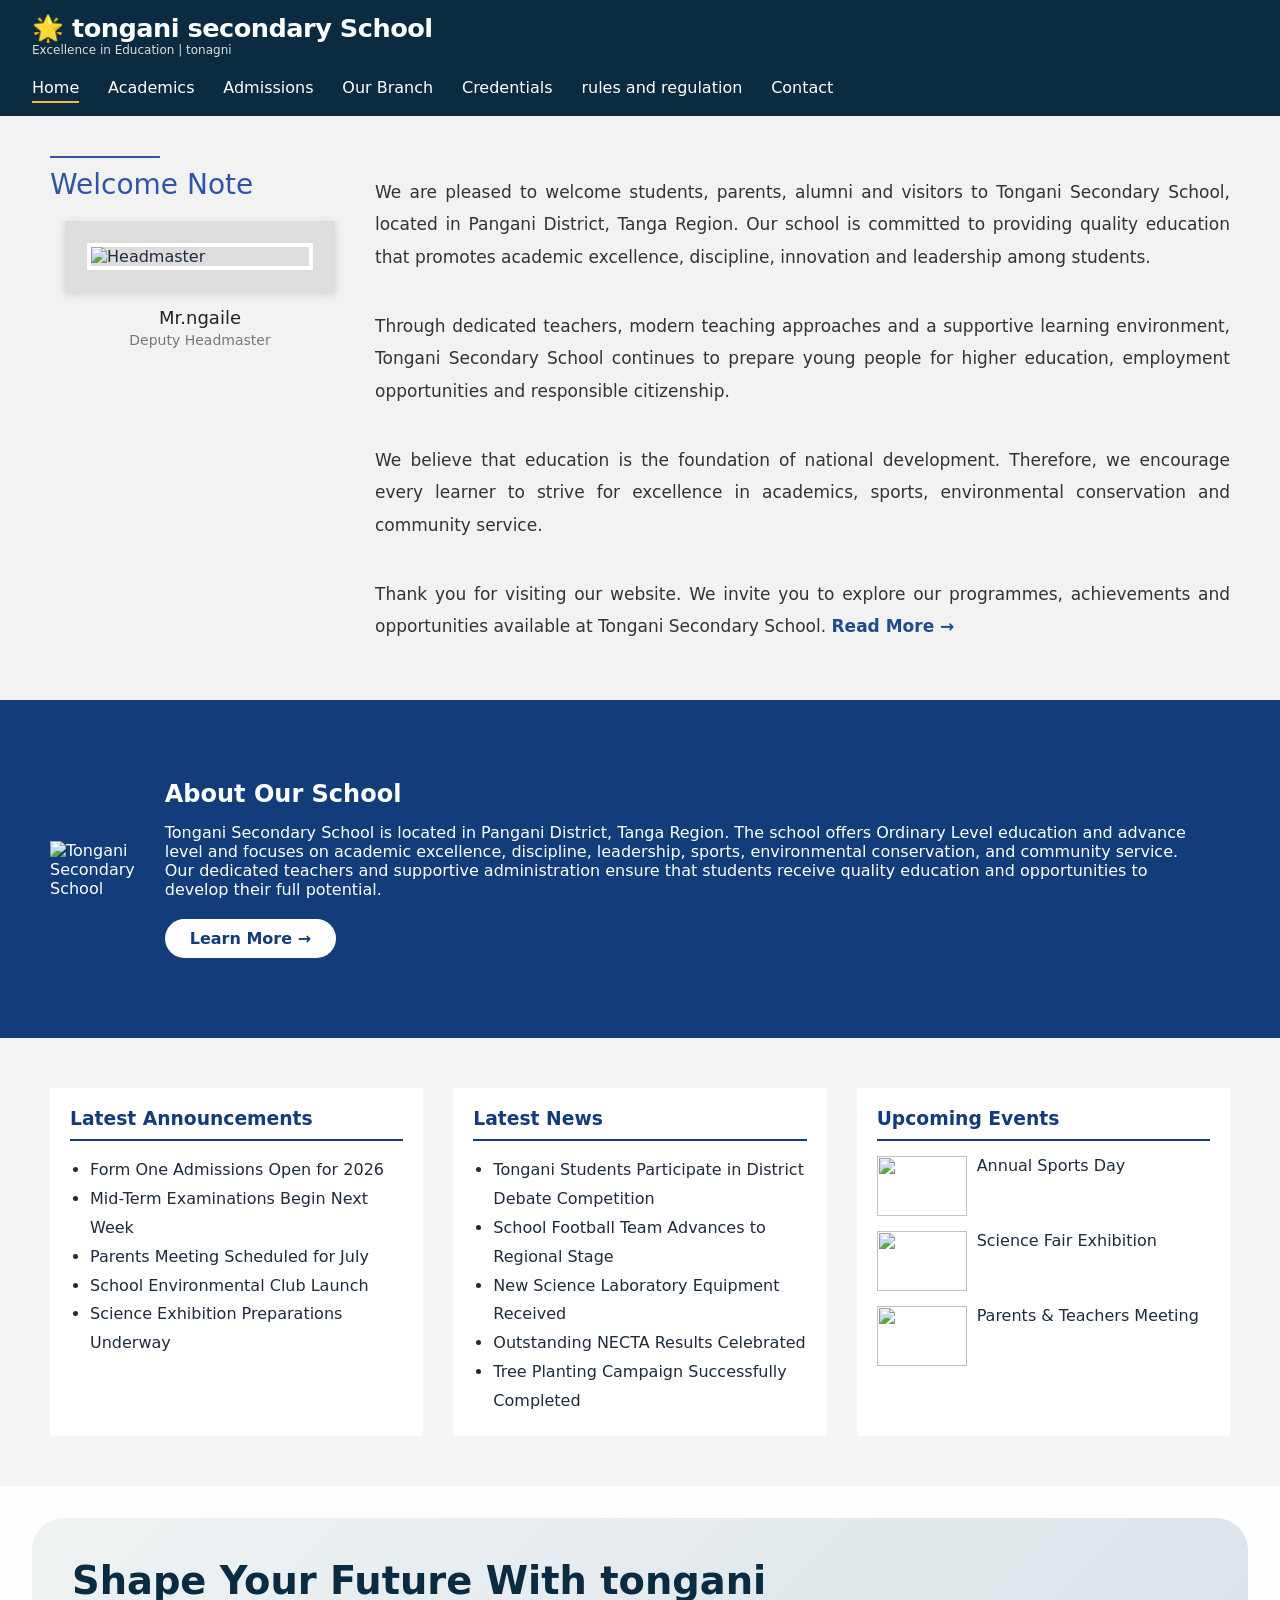
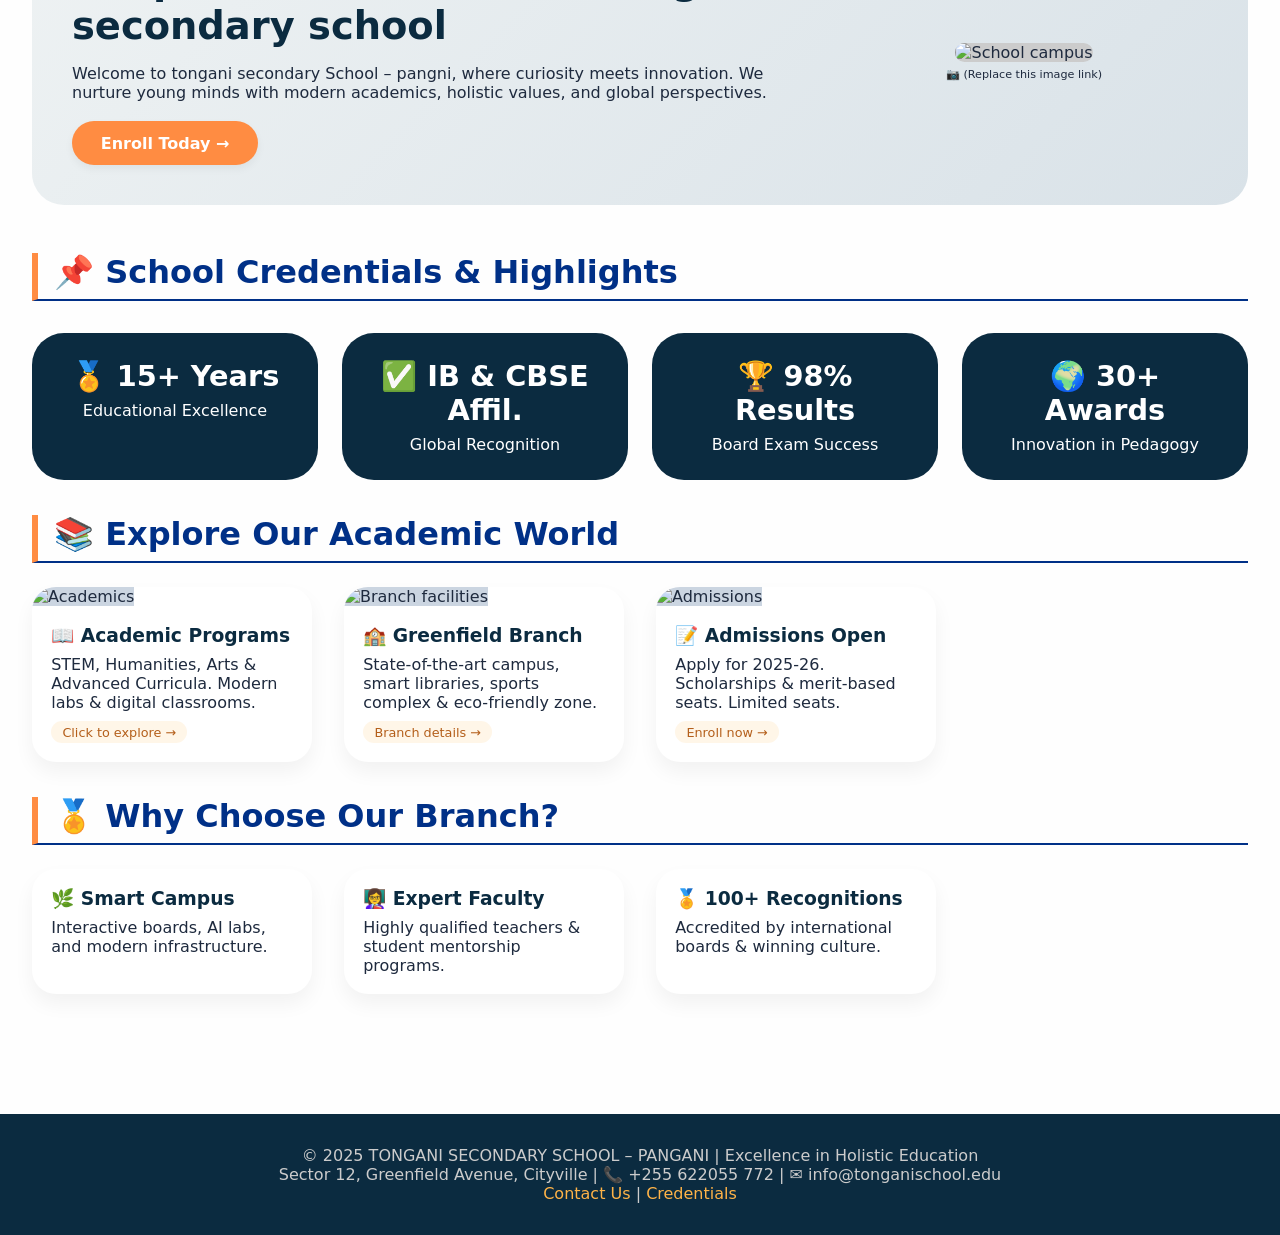
==== index.html @ e3103b7d "Upload complete school website First upload of the complete school website including homepage, image" ====
<!DOCTYPE html>
<html lang="en">
<head>
  <meta charset="UTF-8">
  <meta name="viewport" content="width=device-width, initial-scale=1.0, viewport-fit=cover">
  <title>Bright Future School | Home</title>
 <!-- Link to your CSS file -->
  <link rel="stylesheet" href="style.css">
 

</head>
<body>


  <div class="top-bar">
    <div class="logo">
      <h1>🌟 tongani secondary  School</h1>
      <p>Excellence in Education | tonagni</p>
    </div>
    <div class="nav-links">
      <a href="index.html" class="active">Home</a>
      <a href="academics.html">Academics</a>
      <a href="admissions.html">Admissions</a>
      <a href="branch.html">Our Branch</a>
      <a href="credentials.html">Credentials</a>
      <a href ="rules.html"> rules and regulation </a>
      <a href="contact.html">Contact</a>
    </div>
  </div>



<!------==================== HERE AREA CODES FOR TESTING THE SITE APPEARENCE  ==================== -----> 
<main>

<!-- WELCOME SECTION -->

<section class="welcome-section">

    <div class="welcome-left">

        <div class="welcome-title">
            <span></span>
            <h3>Welcome Note</h3>
        </div>

        <div class="headmaster-frame">
            <img src="picture/headmaster image.jpg" alt="Headmaster">
           
        </div>

        <div class="headmaster-info">
            <h4>Mr.ngaile</h4>
            <p> Deputy Headmaster</p>
        </div>

    </div>

    <div class="welcome-right">

        <p>
            We are pleased to welcome students, parents, alumni and visitors
            to Tongani Secondary School, located in Pangani District,
            Tanga Region.

            Our school is committed to providing quality education that
            promotes academic excellence, discipline, innovation and
            leadership among students.
        </p>

        <br>

        <p>
            Through dedicated teachers, modern teaching approaches and a
            supportive learning environment, Tongani Secondary School
            continues to prepare young people for higher education,
            employment opportunities and responsible citizenship.
        </p>

        <br>

        <p>
            We believe that education is the foundation of national
            development. Therefore, we encourage every learner to strive
            for excellence in academics, sports, environmental conservation
            and community service.
        </p>

        <br>

        <p>
            Thank you for visiting our website. We invite you to explore
            our programmes, achievements and opportunities available at
            Tongani Secondary School.
            <a href="about.html">Read More →</a>
        </p>

    </div>

</section>

<!-- ABOUT SCHOOL SECTION -->

<section class="about-school">

<div class="about-image">
<img src="picture/school logo.jpg" alt="Tongani Secondary School">
</div>

<div class="about-content">

<h2>About Our School</h2>

<p>
Tongani Secondary School is located in Pangani District,
Tanga Region. The school offers Ordinary Level education   and advance level 
and focuses on academic excellence, discipline, leadership,
sports, environmental conservation, and community service.

Our dedicated teachers and supportive administration ensure
that students receive quality education and opportunities to
develop their full potential.
</p>

<a href="academics.html" class="learn-btn">
Learn More →
</a>

</div>

</section>


<!-- NEWS AREA -->

<section class="news-section">

<div class="news-box">

<h3>Latest Announcements</h3>

<ul>
<li>Form One Admissions Open for 2026</li>
<li>Mid-Term Examinations Begin Next Week</li>
<li>Parents Meeting Scheduled for July</li>
<li>School Environmental Club Launch</li>
<li>Science Exhibition Preparations Underway</li>

</ul>

</div>

<div class="news-box">

<h3>Latest News</h3>

<ul>

<li>Tongani Students Participate in District Debate Competition</li>

<li>School Football Team Advances to Regional Stage</li>

<li>New Science Laboratory Equipment Received</li>

<li>Outstanding NECTA Results Celebrated</li>

<li>Tree Planting Campaign Successfully Completed</li>

</ul>

</div>

<div class="news-box">

<h3>Upcoming Events</h3>

<div class="event-item">

<img src="picture/photo2.JPG">

<p>Annual Sports Day</p>

</div>

<div class="event-item">

<img src="picture/photo3.PNG">

<p>Science Fair Exhibition</p>

</div>
  
<div class="event-item">

<img src="picture/photo4.PNG">

<p>Parents & Teachers Meeting</p>

</div>

</div>

</section>

</main>

<!----====== CODE ENDS HERE ====================---->

  <main class="container">
    <div class="hero">
      <div class="hero-text">
        <h2>Shape Your Future With   tongani secondary school </h2>

        <p>Welcome to tongani secondary  School
           –  pangni, where curiosity meets innovation. 
          We nurture young minds with modern academics, 
          holistic values, and global perspectives.
        </p>

        <a href="admissions.html" class="btn">Enroll Today →</a>
      </div>
      <div class="hero-img">
        <!-- replace 'src' with your own picture link -->
        <img src="https://picsum.photos/id/20/400/260" alt="School campus" style="width:100%; max-width:360px;">
        <p style="font-size:0.7rem; margin-top:6px;">📷 (Replace this image link)</p>
      </div>
    </div>

    <h2 class="section-title">📌 School Credentials & Highlights</h2>
    <div class="credentials-row">
      <div class="cred-card" onclick="location.href='credentials.html'">
        <h4>🏅 15+ Years</h4>
        <p>Educational Excellence</p>
      </div>
      <div class="cred-card" onclick="location.href='credentials.html'">
        <h4>✅ IB & CBSE Affil.</h4>
        <p>Global Recognition</p>
      </div>
      <div class="cred-card" onclick="location.href='credentials.html'">
        <h4>🏆 98% Results</h4>
        <p>Board Exam Success</p>
      </div>
      <div class="cred-card" onclick="location.href='credentials.html'">
        <h4>🌍 30+ Awards</h4>
        <p>Innovation in Pedagogy</p>
      </div>
    </div>

    <h2 class="section-title">📚 Explore Our Academic World</h2>
    <div class="card-grid">
      <a href="academics.html" class="card">
        <img class="card-img" src="https://picsum.photos/id/1/400/220" alt="Academics">
        <div class="card-content">
          <h3>📖 Academic Programs</h3>
          <p>STEM, Humanities, Arts & Advanced Curricula. Modern labs & digital classrooms.</p>
          <span class="badge">Click to explore →</span>
        </div>
      </a>
      <a href="branch.html" class="card">
        <img class="card-img" src="https://picsum.photos/id/177/400/220" alt="Branch facilities">
        <div class="card-content">
          <h3>🏫 Greenfield Branch</h3>
          <p>State-of-the-art campus, smart libraries, sports complex & eco-friendly zone.</p>
          <span class="badge">Branch details →</span>
        </div>
      </a>
      <a href="admissions.html" class="card">
        <img class="card-img" src="https://picsum.photos/id/159/400/220" alt="Admissions">
        <div class="card-content">
          <h3>📝 Admissions Open</h3>
          <p>Apply for 2025-26. Scholarships & merit-based seats. Limited seats.</p>
          <span class="badge">Enroll now →</span>
        </div>
      </a>
    </div>

    <h2 class="section-title">🏅 Why Choose Our Branch?</h2>
    <div class="card-grid">
      <div class="card" onclick="location.href='branch.html'" style="cursor:pointer">
        <div class="card-content">
          <h3>🌿 Smart Campus</h3>
          <p>Interactive boards, AI labs, and modern infrastructure.</p>
        </div>
      </div>
      <div class="card" onclick="location.href='branch.html'" style="cursor:pointer">
        <div class="card-content">
          <h3>👩‍🏫 Expert Faculty</h3>
          <p>Highly qualified teachers & student mentorship programs.</p>
        </div>
      </div>
      <div class="card" onclick="location.href='credentials.html'" style="cursor:pointer">
        <div class="card-content">
          <h3>🏅 100+ Recognitions</h3>
          <p>Accredited by international boards & winning culture.</p>
        </div>
      </div>
    </div>
  </main>

  <footer>
    <p>© 2025 TONGANI SECONDARY SCHOOL  – PANGANI  | Excellence in Holistic Education</p>
    <p>Sector 12, Greenfield Avenue, Cityville | 📞 +255 622055 772 | ✉️ info@tonganischool.edu</p>
    <p><a href="contact.html">Contact Us</a> | <a href="credentials.html">Credentials</a></p>
  </footer>

  <script>
    // small helper to add page transition effect on any internal link click (optional smoothness)
    document.querySelectorAll('.nav-links a, .btn, .card, .cred-card').forEach(link => {
      if(link.tagName === 'A' && link.href && !link.href.startsWith('#')){
        link.addEventListener('click', function(e) {
          // if it's an internal page link, we let default happen, but we add fade-out effect optional
          let targetUrl = this.href;
          if(targetUrl.includes(window.location.origin)){
            e.preventDefault();
            document.body.style.animation = 'none';
            document.body.offsetHeight;
            document.body.style.animation = 'pageFade 0.3s ease-out';
            setTimeout(()=>{
              window.location.href = targetUrl;
            }, 150);
          }
        });
      }
    });
  </script>
</body>
</html>
---- style.css ----
--------- ADDITIONAL ON THE INDEX PAGE OF THE WEB --------------

.welcome-section{
display:flex;
gap:40px;
padding:50px;
background:#f2f2f2;
align-items:center;
}

.welcome-image img{
width:250px;
border:1px solid #ddd;
padding:10px;
background:white;
}

.welcome-content{
flex:1;
}

.welcome-content h2{
color:#123d7a;
margin-bottom:15px;
}

.about-school{
display:flex;
background:#123d7a;
color:white;
padding:50px;
align-items:center;
}

.about-image img{
width:450px;
height:280px;
object-fit:cover;
}

.about-content{
padding:30px;
}

.about-content h2{
margin-bottom:15px;
}

.learn-btn{
display:inline-block;
margin-top:20px;
padding:10px 25px;
background:white;
color:#123d7a;
border-radius:20px;
text-decoration:none;
font-weight:bold;
}

.news-section{
display:grid;
grid-template-columns:1fr 1fr 1fr;
gap:30px;
padding:50px;
background:#f5f5f5;
}

.news-box{
background:white;
padding:20px;
}

.news-box h3{
color:#123d7a;
margin-bottom:15px;
border-bottom:2px solid #123d7a;
padding-bottom:10px;
}

.news-box ul{
padding-left:20px;
line-height:1.8;
}

.event-item{
display:flex;
gap:10px;
margin-bottom:15px;
}

.event-item img{
width:90px;
height:60px;
object-fit:cover;
}

@media(max-width:768px){

.welcome-section,
.about-school{
flex-direction:column;
}

.news-section{
grid-template-columns:1fr;
}

.about-image img{
width:100%;
}

}



/* ===== WELCOME NOTE SECTION ===== */

.welcome-section{
    background:#f2f2f2;
    padding:40px 50px;
    display:flex;
    gap:25px;
    align-items:flex-start;
}

.welcome-left{
    width:300px;
}

.welcome-title{
    margin-bottom:20px;
}

.welcome-title span{
    display:block;
    width:110px;
    height:2px;
    background:#2f56a6;
    margin-bottom:10px;
}

.welcome-title h3{
    color:#2f56a6;
    font-size:28px;
    font-weight:400;
}

/* UDOM STYLE FRAME */

.headmaster-frame{
    width:270px;
    background:#ddd;
    padding:22px;
    position:relative;
    margin:auto;
    box-shadow:0 2px 8px rgba(0,0,0,.15);
}

.headmaster-frame::before,
.headmaster-frame::after{
    content:"";
    position:absolute;
}

.headmaster-frame img{
    width:100%;
    height:auto;
    border:4px solid white;
    display:block;
}

.headmaster-info{
    text-align:center;
    margin-top:15px;
}

.headmaster-info h4{
    font-size:18px;
    color:#222;
    font-weight:500;
}

.headmaster-info p{
    color:#777;
    margin-top:4px;
    font-size:14px;
}

/* RIGHT SIDE TEXT */

.welcome-right{
    flex:1;
    padding-top:20px;
}

.welcome-right p{
    color:#333;
    font-size:17px;
    line-height:1.9;
    text-align:justify;
    margin-bottom:18px;
}

.welcome-right a{
    color:#1d4c8f;
    text-decoration:none;
    font-weight:600;
}

.welcome-right a:hover{
    text-decoration:underline;
}

/* MOBILE */

@media(max-width:900px){

.welcome-section{
    flex-direction:column;
}

.welcome-left{
    width:100%;
    text-align:center;
}

.headmaster-frame{
    margin:auto;
}

}



/*--- END OF THE INDEX PAGE OF THE WEB ------*/
  
  
  * {
      margin: 0;
      padding: 0;
      box-sizing: border-box;
      font-family: system-ui, 'Segoe UI', 'Poppins', 'Roboto', sans-serif;
    }

    body {
      background: #fefefe;
      color: #1e2a3e;
      animation: pageFade 0.5s ease-out;
    }

    @keyframes pageFade {
      0% { opacity: 0; transform: translateY(12px); }
      100% { opacity: 1; transform: translateY(0); }
    }

    /* smooth navigation & transitions */
    a, button, .clickable-card {
      transition: all 0.25s ease-in-out;
    }

    /* header & nav */
    .top-bar {
      background: #0b2b40;
      color: white;
      padding: 0.8rem 2rem;
      display: flex;
      justify-content: space-between;
      align-items: center;
      flex-wrap: wrap;
      gap: 1rem;
    }
    .logo h1 {
      font-size: 1.6rem;
      letter-spacing: -0.5px;
    }
    .logo p {
      font-size: 0.75rem;
      opacity: 0.85;
    }
    .nav-links {
      display: flex;
      gap: 1.8rem;
      flex-wrap: wrap;
    }
    .nav-links a {
      color: white;
      text-decoration: none;
      font-weight: 500;
      padding: 0.3rem 0;
      border-bottom: 2px solid transparent;
    }
    .nav-links a:hover, .nav-links a.active {
      border-bottom-color: #ffb347;
    }

    /* main container */
    .container {
      max-width: 1280px;
      margin: 0 auto;
      padding: 2rem 2rem 3rem;
    }

    /* hero section */
    .hero {
      background: linear-gradient(135deg, #eef2f3, #d9e2e8);
      border-radius: 2rem;
      padding: 2.5rem;
      margin-bottom: 3rem;
      display: flex;
      flex-wrap: wrap;
      gap: 2rem;
      justify-content: space-between;
      align-items: center;
    }
    .hero-text {
      flex: 2;
    }
    .hero-text h2 {
      font-size: 2.4rem;
      color: #0b2b40;
      margin-bottom: 1rem;
    }
    .hero-img {
      flex: 1;
      text-align: center;
    }
    .hero-img img {
      max-width: 100%;
      border-radius: 1.5rem;
      box-shadow: 0 20px 30px -12px rgba(0,0,0,0.2);
      background: #ccc;
    }
    .btn {
      display: inline-block;
      background: #ff8c42;
      color: white;
      padding: 0.8rem 1.8rem;
      border-radius: 40px;
      text-decoration: none;
      font-weight: bold;
      margin-top: 1.2rem;
      box-shadow: 0 4px 8px rgba(0,0,0,0.05);
    }
    .btn:hover {
      background: #e5722a;
      transform: translateY(-2px);
    }

    /* card grids */
    .section-title {
      font-size: 2rem;
      margin: 2.5rem 0 1.2rem 0;
      border-left: 6px solid #ff8c42;
      padding-left: 1rem;
    }
    .card-grid {
      display: grid;
      grid-template-columns: repeat(auto-fill, minmax(280px, 1fr));
      gap: 2rem;
      margin: 1.5rem 0;
    }
    .card {
      background: white;
      border-radius: 1.5rem;
      box-shadow: 0 10px 20px rgba(0,0,0,0.05);
      overflow: hidden;
      transition: all 0.3s;
      cursor: pointer;
      text-decoration: none;
      color: inherit;
      display: block;
    }
    .card:hover {
      transform: translateY(-8px);
      box-shadow: 0 20px 30px -8px rgba(0,0,0,0.15);
    }
    .rules-card { 
      background:white; 
      border-radius:2rem; 
      padding:2rem;
       margin:2rem 0;
       box-shadow:0 8px 20px rgba(202, 16, 16, 0.05);
       }
    .card-img {
      width: 100%;
      height: 180px;
      object-fit: cover;
      background: #cbd5e1;
    }
    .card-content {
      padding: 1.2rem;
    }
    .card-content h3 {
      margin-bottom: 0.5rem;
      color: #0b2b40;
    }
    .badge {
      background: #ffb34720;
      color: #b45f1b;
      padding: 0.2rem 0.7rem;
      border-radius: 30px;
      font-size: 0.8rem;
      display: inline-block;
      margin-top: 0.6rem;
    }

    /* credentials row */
    .credentials-row {
      display: flex;
      flex-wrap: wrap;
      gap: 1.5rem;
      justify-content: center;
      margin: 2rem 0;
    }
    .cred-card {
      background: #0b2b40;
      color: white;
      border-radius: 2rem;
      padding: 1.6rem;
      flex: 1;
      min-width: 200px;
      text-align: center;
      cursor: pointer;
      transition: 0.2s;
    }
    .cred-card:hover {
      background: #1e4a62;
      transform: scale(1.02);
    }
    .cred-card h4 {
      font-size: 1.8rem;
      margin-bottom: 0.5rem;
    }

    footer {
      background: #0b2b40;
      color: #ccc;
      text-align: center;
      padding: 2rem;
      margin-top: 3rem;
    }
    footer a {
      color: #ffb347;
      text-decoration: none;
    }

    @media (max-width: 780px) {
      .top-bar {
        flex-direction: column;
        text-align: center;
      }
      .hero-text h2 {
        font-size: 1.8rem;
      }
      .container {
        padding: 1.5rem;
      }
    }
    /* page specific transitions */
    .page-transition {
      animation: pageFade 0.45s cubic-bezier(0.2, 0.9, 0.4, 1.1);
    }

    ---- rules.html ----

    .rules-page {
      max-width: 1100px;
      margin: 40px auto;
      padding: 30px;
      background: #fff;
      border-radius: 10px;
      box-shadow: 0 5px 20px rgba(0,0,0,0.1);
    }
    .page-title {
      text-align: center;
      color: #003087;
      font-size: 2.2rem;
      margin-bottom: 8px;
    }
    .subtitle {
      text-align: center;
      color: #d32f2f;
      font-size: 1.5rem;
      font-weight: bold;
      margin-bottom: 30px;
    }
    .highlight {
      background: #fff3cd;
      border-left: 6px solid #ffc107;
      padding: 20px;
      margin: 30px 0;
      font-size: 1.1rem;
      line-height: 1.7;
    }
    .section-title {
      color: #003087;
      border-bottom: 2px solid #003087;
      padding-bottom: 8px;
      margin: 35px 0 20px 0;
    }
    ol.rules-list {
      line-height: 1.85;
      font-size: 1.05rem;
      list-style-type: upper-roman;
    }
    ol.rules-list li {
      margin-bottom: 16px;
      padding-left: 8px;
    }
    .serious-offences {
      background: #ffebee;
      padding: 25px;
      border-radius: 8px;
      border-left: 6px solid #d32f2f;
      margin-top: 40px;
    }
    .serious-offences h3 {
      color: #d32f2f;
      margin-top: 0;
    }
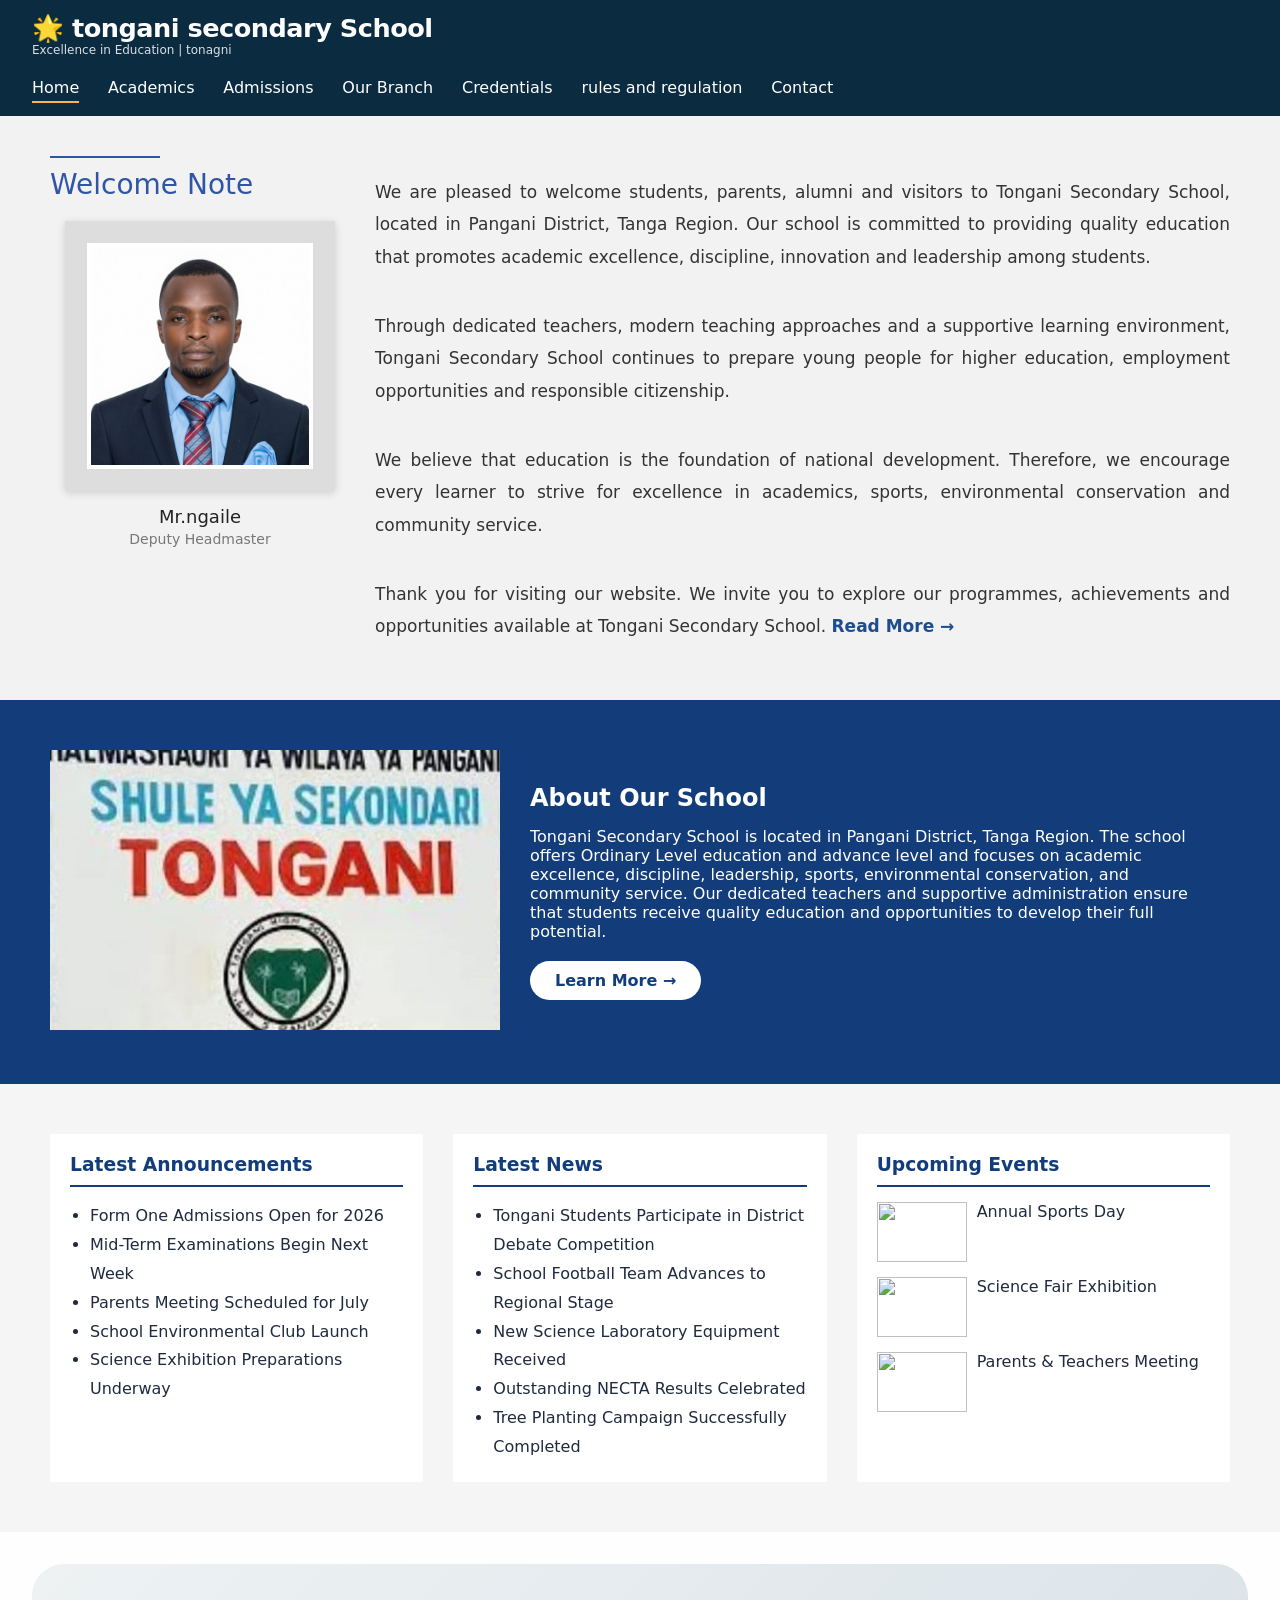
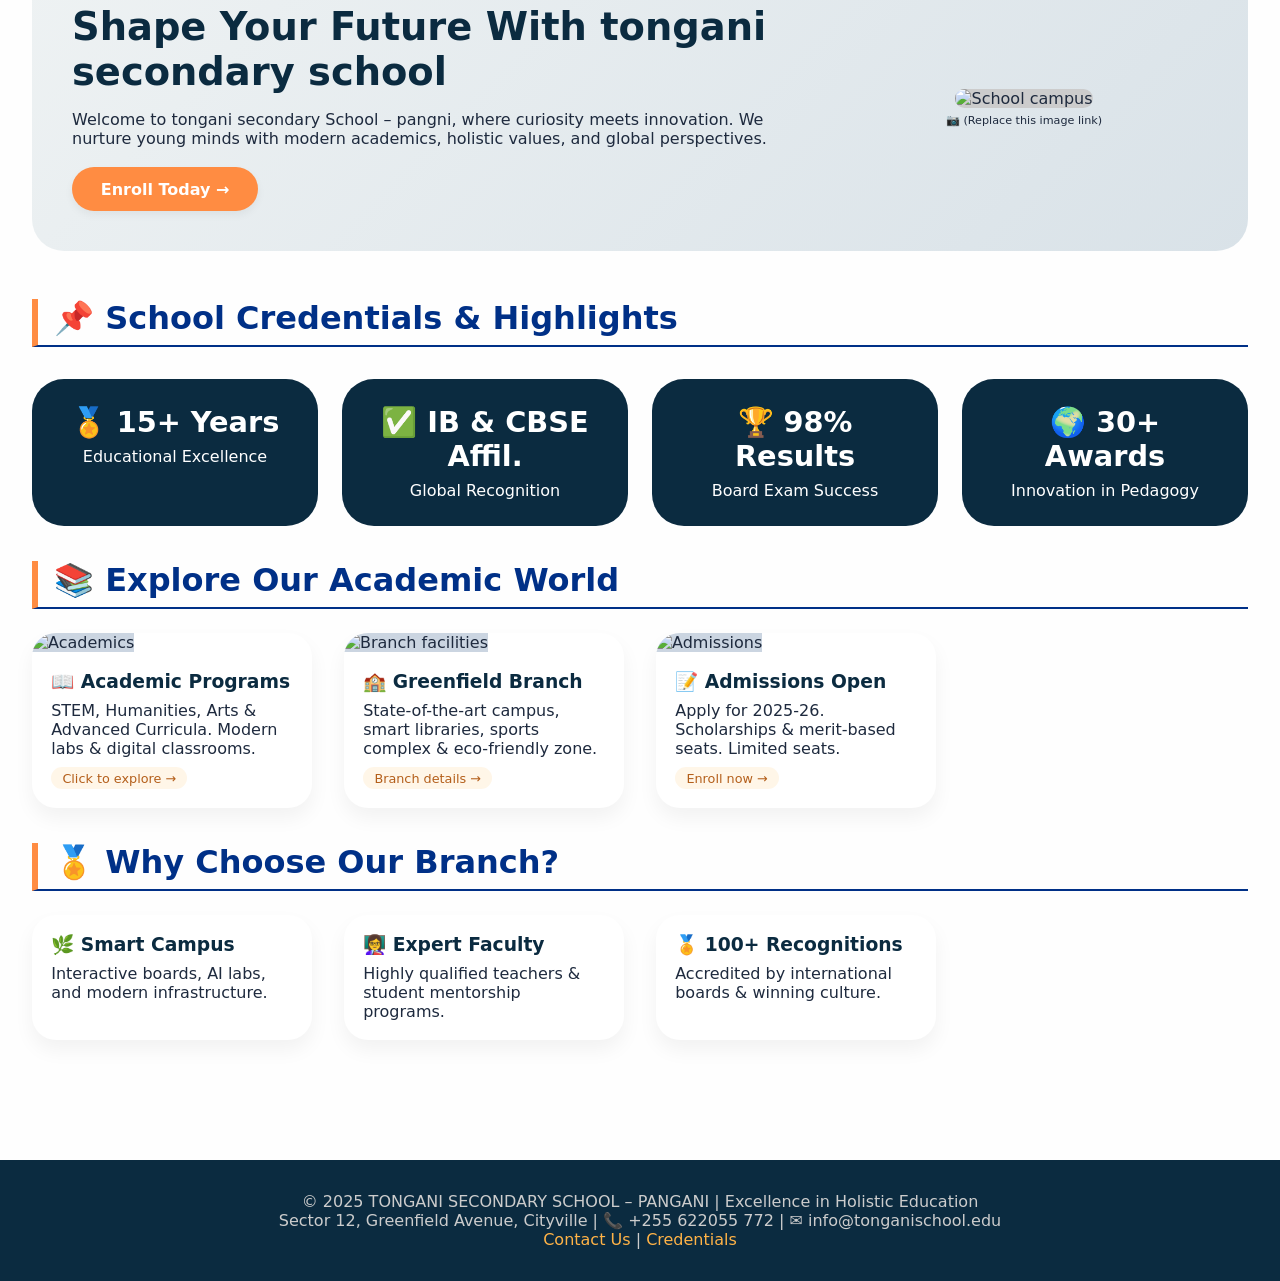
==== commit 9ecb15ef: "Update index.html" ====
--- a/index.html
+++ b/index.html
@@ -45,7 +45,7 @@
         </div>
 
         <div class="headmaster-frame">
-            <img src="picture/headmaster image.jpg" alt="Headmaster">
+            <img src="headmaster image.jpg" alt="Headmaster">
            
         </div>
 
@@ -104,7 +104,7 @@
 <section class="about-school">
 
 <div class="about-image">
-<img src="picture/school logo.jpg" alt="Tongani Secondary School">
+<img src="school logo.jpg" alt="Tongani Secondary School">
 </div>
 
 <div class="about-content">
@@ -184,7 +184,7 @@
 
 <div class="event-item">
 
-<img src="picture/photo3.PNG">
+<img src="photo3.PNG">
 
 <p>Science Fair Exhibition</p>
 
@@ -192,7 +192,7 @@
   
 <div class="event-item">
 
-<img src="picture/photo4.PNG">
+<img src="photo4.PNG">
 
 <p>Parents & Teachers Meeting</p>
 
@@ -324,4 +324,4 @@
     });
   </script>
 </body>
-</html>+</html>
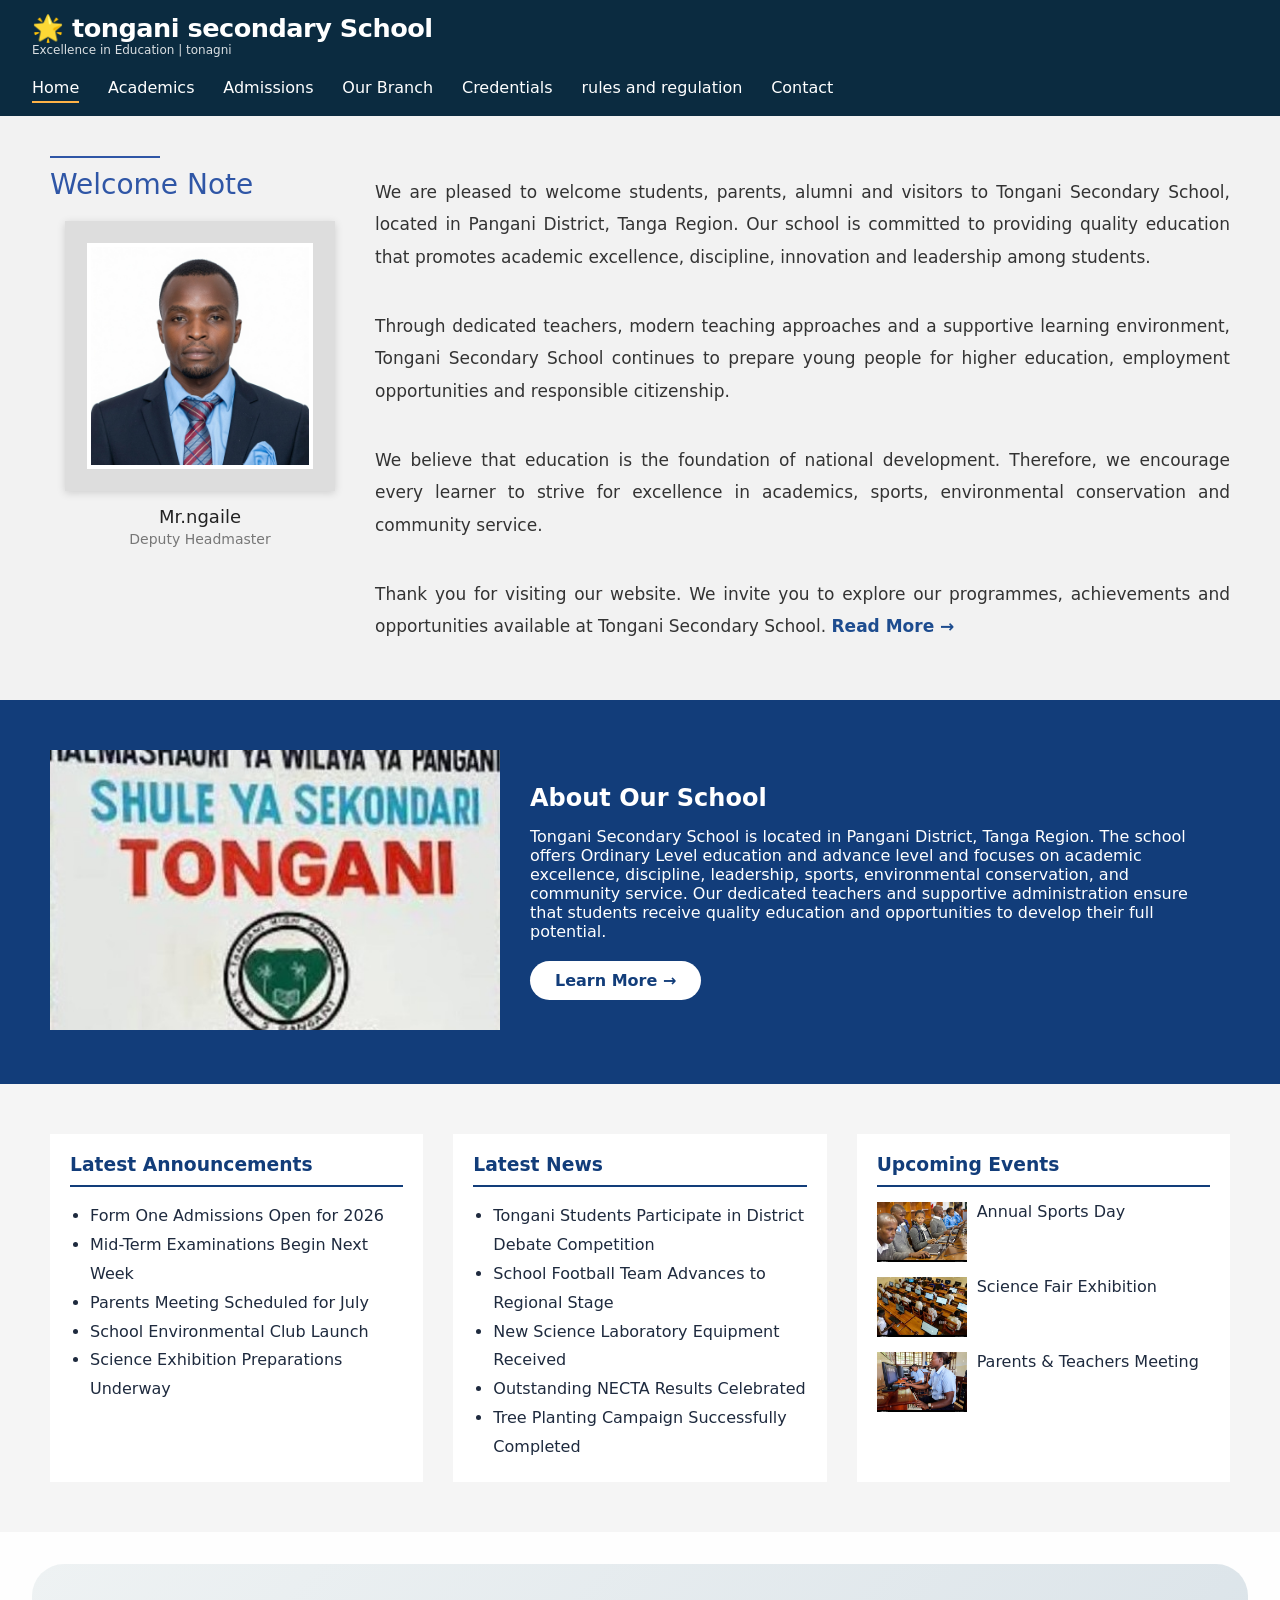
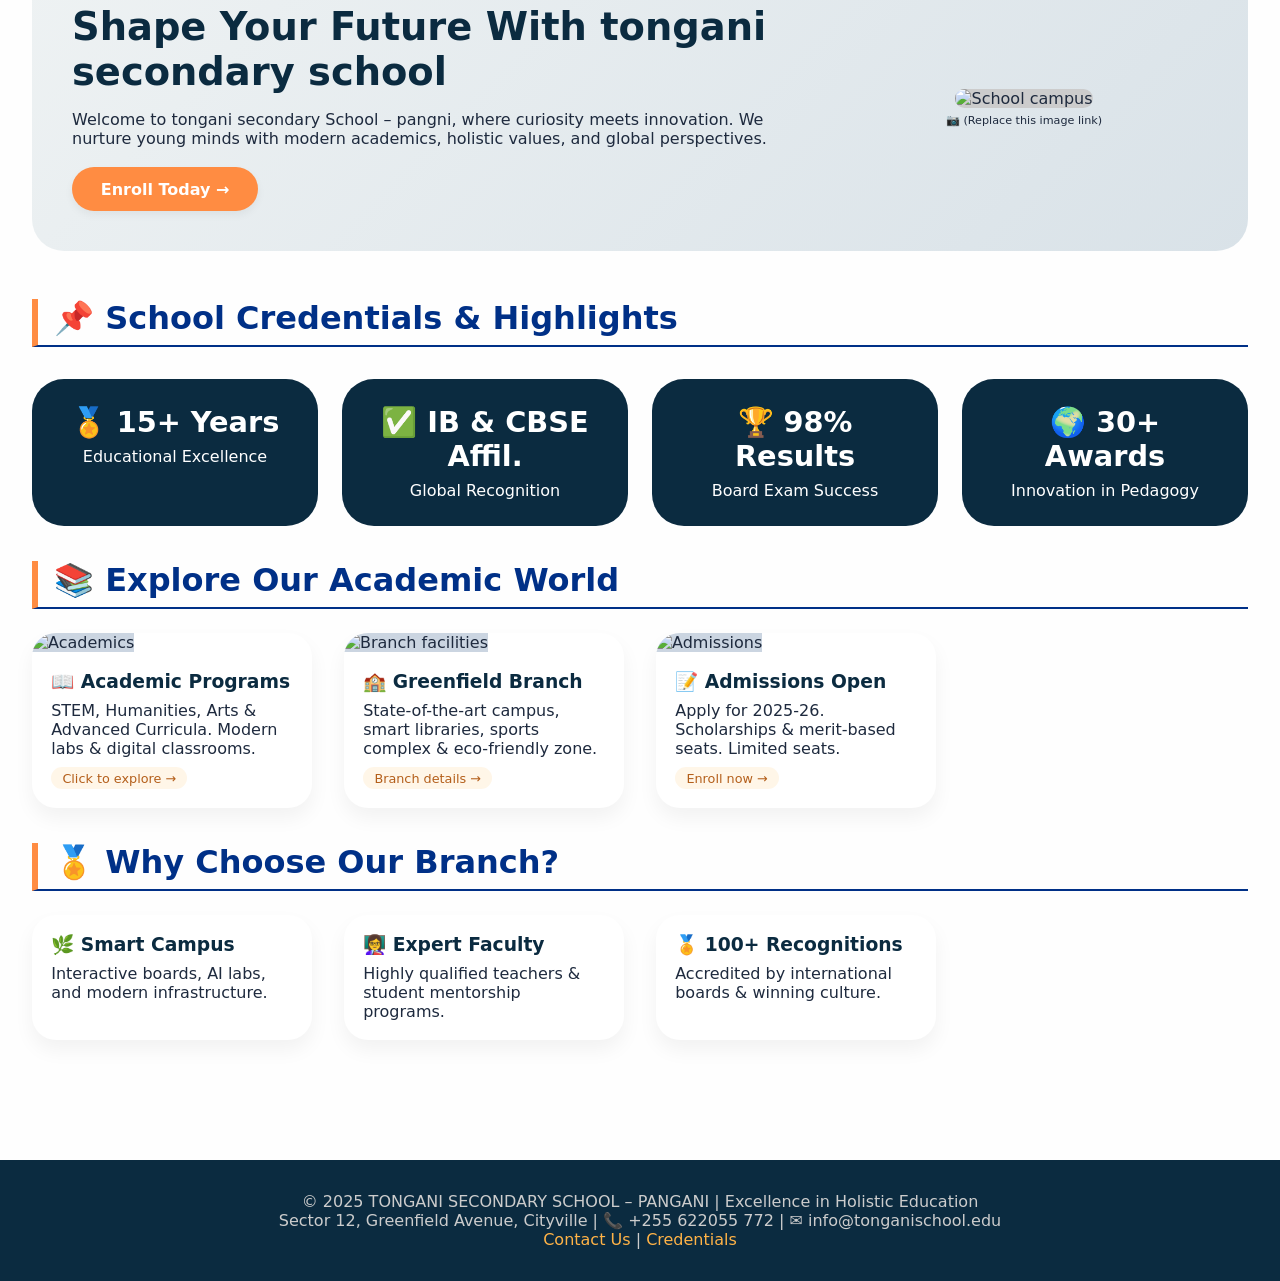
==== commit 06b0b1f8: "Update index.html commit updated" ====
--- a/index.html
+++ b/index.html
@@ -176,7 +176,7 @@
 
 <div class="event-item">
 
-<img src="picture/photo2.JPG">
+<img src="photo2.jpg">
 
 <p>Annual Sports Day</p>
 
@@ -184,7 +184,7 @@
 
 <div class="event-item">
 
-<img src="photo3.PNG">
+<img src="photo3.png">
 
 <p>Science Fair Exhibition</p>
 
@@ -192,7 +192,7 @@
   
 <div class="event-item">
 
-<img src="photo4.PNG">
+<img src="photo4.png">
 
 <p>Parents & Teachers Meeting</p>
 
